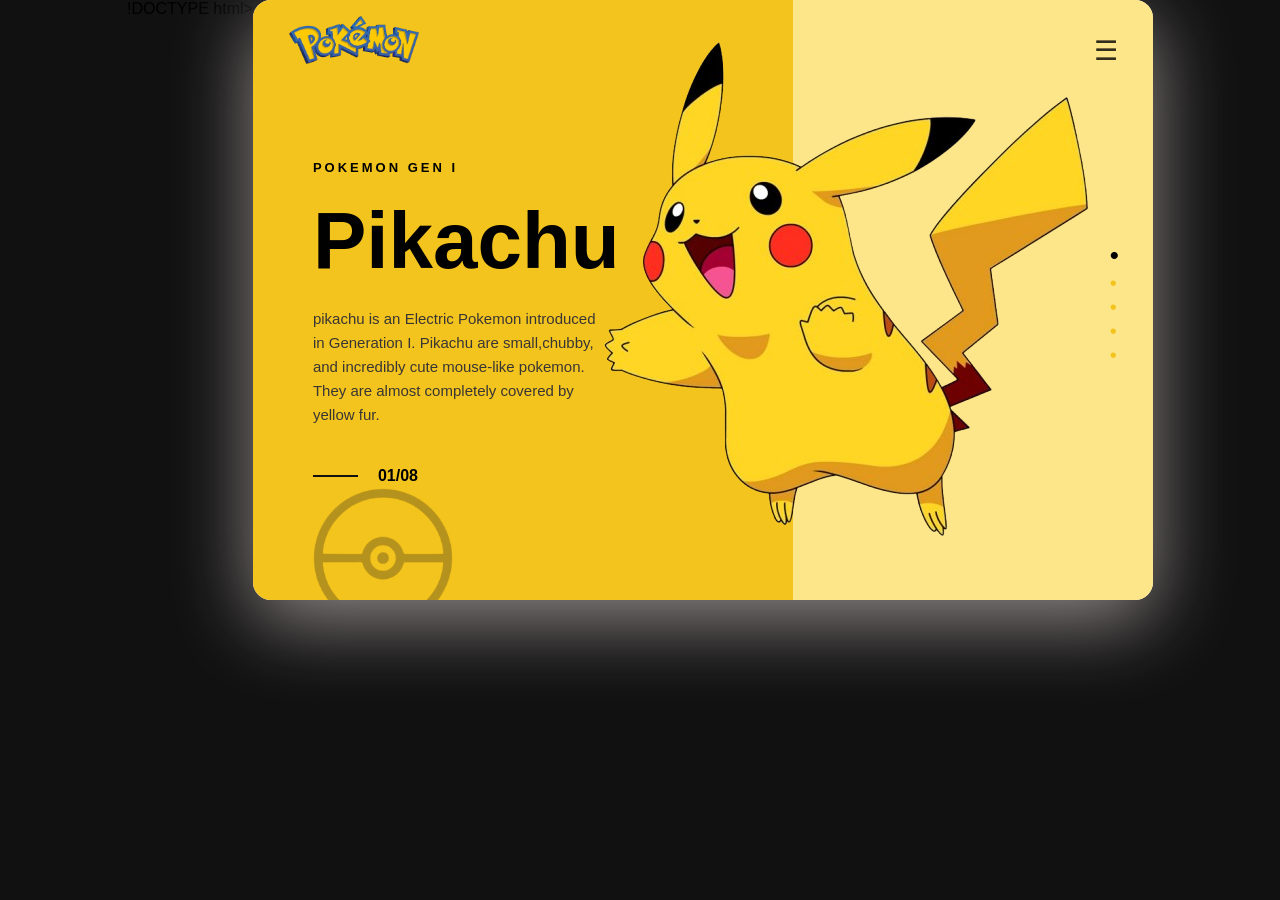
==== index.html @ 938194c4 "first upload" ====
!DOCTYPE html>
<html lang="en">
<head>
    <meta charset="UTF-8">
    <meta name="viewport" content="width=device-width, initial-scale=1.0">
    <title>Pikachu Card</title>
    <link rel="stylesheet" href="style.css">
</head>
<body>
    <div class="container">

        <!--Left  Side-->
        <div class="left">
          <!-- logo image -->
            <image src="poki_logo-removebg-preview.png" class="logo">
              <h4>POKEMON GEN I</h4>
              <h1>Pikachu</h1>
              <p>pikachu is an Electric Pokemon introduced <br>in Generation I.
                Pikachu are small,chubby,<br>and incredibly cute mouse-like pokemon.<br>
                They are almost completely covered by<br> yellow fur.
              </p>
              <div class="count">
                <span></span>
                <b>01/08</b>
              </div>
            </div >
            <!-- Right Side-->
             <div class="right">
                <div class="menu">&#9776;</div>
                <div class="dots">
                  <span class="first-dot">•</span>
                  <span>•</span>
                  <span>•</span>
                  <span>•</span>
                  <span>•</span>
                  </div>
                <image src="Old_Pikachu-removebg-preview.png" class="pikachu"></image>
                <image src="pokeball-icon--removebg-preview.png" class="pokeball"></image>
                </div>
             
              
    
</body>
</html>
---- style.css ----
*{
      margin: 0;
      padding: 0;
      box-sizing: border-box;
      font-family: Arial, Helvetica, sans-serif;
   }
   html,body{
    height: 100%;
    width: 100%;
    display:flex;
    justify-content: center;
    /* align-items: center; */
    background: #111;
   }
  .container{
    width: 900px;
    height: 600px;
    background: white;
    border-radius: 18px;
    overflow: hidden;
    display: flex;
    position: relative;
    box-shadow:0 20px 80px rgba(174,164,164,0.839) ;
  }
   /* left side */

  .left{
    width:60% ;
    background-color: #f4c41e;
    padding-top: 160px;
    padding-bottom: 80px;
    padding-left: 60px;
    padding-right: 60px;
    position: relative;
  }
  /* pokemon logo */
  .logo{
    position: absolute;
    top: 16px;
    left:36px;
    width: 130px;;
  }
  /* h4 */
  .left h4{
    letter-spacing: 3px;
    font-size: 13px;
    margin-bottom: 20px;
    /* font-weight: bold; */
  }
  .left h1{
    font-size: 80px;
    /* font-weight: 900; */
    margin-bottom: 20px;
    color:rgb(1,1,1);
  }
  .left p{
    width: 300px;
    line-height: 1.6;
    font-size: 15px; 
    color: rgb(56,53,53);
  }
  .count{
    margin-top: 40px;
    /* font-size: 22px; */
    display: flex;
    align-items: center;
    gap:20px;
  }
  .count span{
    width: 45px;
    height: 2px;
    background-color:#111;
  }

  /* Right side*/
  
  .right{
    width: 40%;
    background:#fde68a ;
  }
  .menu{
    position: absolute;
    top: 35px;
    right: 35px;
    font-size: 27px;
    opacity: 0.8;
  }
  .pikachu{
    position: absolute;
    right:55px;
    top:40px;
  }
  .right .dots{
    position:absolute;
    right: 34px;
    top:240px;
    display: flex;
    flex-direction: column;
    color: #f4c41e;
    font-size: 20px;
    gap:1px;
  }
  .first-dot{
    color: black;
    font-size: 26px;
  }
  .pokeball{
    opacity: 0.3;
    position: absolute;
    width:180px;
    bottom: -62px;
    left:40px;
  }
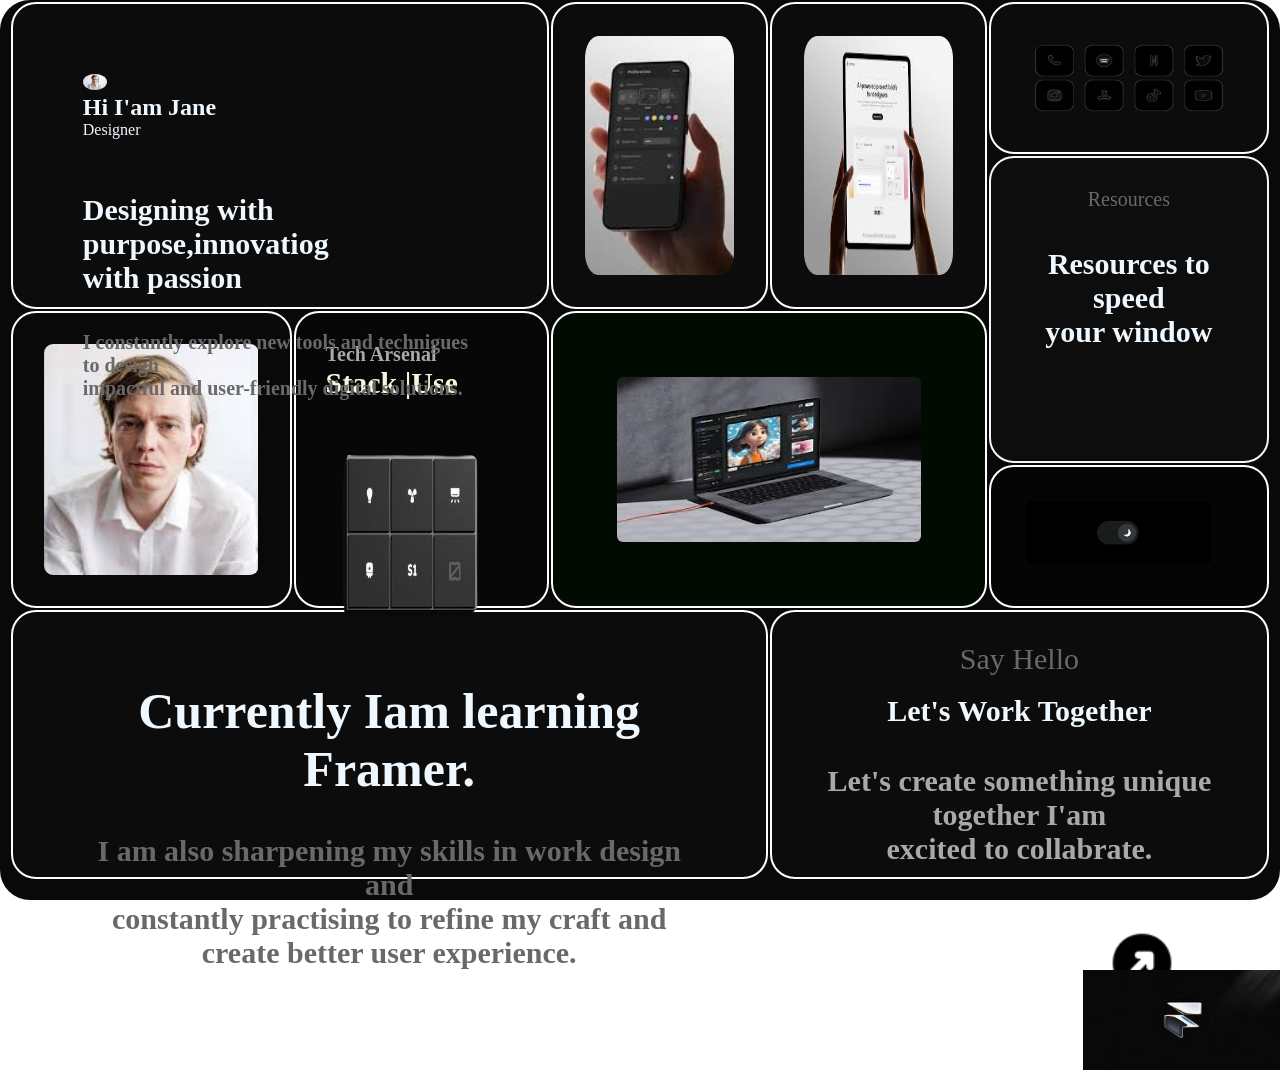
==== commit 5e881faf: "renamed file" ====
--- a/index.html
+++ b/index.html
@@ -1,44 +1,88 @@
-!DOCTYPE html>
+
+<!DOCTYPE html>
 <html lang="en">
 <head>
     <meta charset="UTF-8">
     <meta name="viewport" content="width=device-width, initial-scale=1.0">
-    <title>Pikachu Card</title>
-    <link rel="stylesheet" href="style.css">
+    <title>Grid Layout</title>
+    <link rel="stylesheet" href="Task4.css">
 </head>
 <body>
-    <div class="container">
+    <main>
+        
+        <div class="top-left"
+        >
+         <img src="./assests/people.jpg" alt="chote">
+         <h2>Hi I'am Jane</h2>
+        <p>Designer</p>
+        <br><br><br>
+        <h1> Designing with purpose,innovatiog <br> 
+          with passion</h1><br><br>
+        <h3> I constantly explore new tools and technigues to desigh<br>
+         impactful and user-friendly digital solutions.</h3></div>
+        <div class="top-1"> 
+             <img src="./assests/mobile.jpg" alt="mobile"></img>
+        </div>
+         
+        
+        <div class="top-2">
+            <img src="./assests/tablet.jpg" alt="tablet">
+        </div>
+        <div class="top-right1">
+            <img src="./assests/Untitled_design-removebg-preview (1).png" alt="icon">
+        </div>
+        <div class="top-right2">
+            <p> Resources</p>
+            <br>
+            <br>
+            <h2> Resources to speed<br>
+            your window</h2>
+            <br>
+            <br>
+            <br>
+            <img src="./assests/icons8-circled-up-right-50.png" alt="arrow">
+        </div>
 
-        <!--Left  Side-->
-        <div class="left">
-          <!-- logo image -->
-            <image src="poki_logo-removebg-preview.png" class="logo">
-              <h4>POKEMON GEN I</h4>
-              <h1>Pikachu</h1>
-              <p>pikachu is an Electric Pokemon introduced <br>in Generation I.
-                Pikachu are small,chubby,<br>and incredibly cute mouse-like pokemon.<br>
-                They are almost completely covered by<br> yellow fur.
-              </p>
-              <div class="count">
-                <span></span>
-                <b>01/08</b>
-              </div>
-            </div >
-            <!-- Right Side-->
-             <div class="right">
-                <div class="menu">&#9776;</div>
-                <div class="dots">
-                  <span class="first-dot">•</span>
-                  <span>•</span>
-                  <span>•</span>
-                  <span>•</span>
-                  <span>•</span>
-                  </div>
-                <image src="Old_Pikachu-removebg-preview.png" class="pikachu"></image>
-                <image src="pokeball-icon--removebg-preview.png" class="pokeball"></image>
-                </div>
-             
-              
+        
+        <div class="centre-left1">
+            <img src="./assests/people.jpg" alt="people">
+        </div>
+        <div class="centre-left2">
+            <h3> Tech Arsenal</h3>
+            <h2> Stack |Use</h2>
+            <br>
+            <br>
+            <br>
+            <img src="./assests/left_logo-removebg-preview.png" alt="picon">
+        </div>
+        <div class="centre">
+            <img src="./assests/laptopnew.jpg" alt="laptop">
+        </div>
+        <div class="centre-right1">
+            <img src="./assests/chand.png" alt="chand">
+        </div>
+        
+
+        <div class="bottom-right">
+            <p> Say Hello</p>
+            <br>
+            <h2> Let's Work Together</h2>
+            <br>
+            <br>
+            <h3> Let's create something unique together I'am
+                <br> excited to collabrate.</h3>
+                    <br>
+                    
+                    
+                    <img src="./assests/icons8-circled-up-right-50.png" alt="con ">
+        </div>
+        <div class="bottom-left">
+            <h1> Currently Iam learning Framer.</h1><br><br>
+            <h3> I am also sharpening my skills in work design and<br> constantly practising to refine my craft and <br>create better user experience.</h3>
+            <img src="./assests/logo.jpg" alt="car">
+        </div>
+
+    </main>
     
 </body>
 </html>
--- a/Task4.css
+++ b/Task4.css
@@ -0,0 +1,304 @@
+
+
+*{
+    margin:0;
+    padding:0;
+    box-sizing: border-box;
+}
+
+html,body{
+    height:100%;
+    width:100%;
+}
+main{
+    height:100%;
+    width:100%;
+    justify-content: center;
+    position: relative;
+    background-color: rgb(9, 9, 9);
+    border-radius: 30px;
+    display: grid;
+    padding: 2px;
+    gap: 2px;
+    grid-template-columns: 22% 20% 17% 17% 22%  ;
+    grid-template-rows:17% 17% 17% 16% 30% ;
+    grid-template-areas: 
+    "top-left  top-left top-1 top-2  top-right1 "
+    "top-left  top-left  top-1 top-2  top-right2  "
+    " centre-left1 centre-left2  centre  centre top-right2 "
+    " centre-left1 centre-left2  centre  centre centre-right1"
+    " bottom-left  bottom-left bottom-left  bottom-right bottom-right"
+    ;
+    
+
+}
+
+.top-left{
+background-color: rgb(12, 12, 12);
+grid-area: top-left;
+border: 2px solid white;
+border-radius:25px ;
+padding: 70px;
+
+}
+
+
+.top-left h1{
+
+font-size: 30px;
+color: aliceblue;
+position: relative;
+
+
+}
+ .top-left h3{
+  font-size: 20px;
+  color: dimgray;
+  position: relative;
+  
+ }
+
+ .top-left img{
+    border-radius: 100%;
+    height: 10%;
+    position: relative;
+ }
+
+ .top-left h2{
+    color: aliceblue;
+    align-items: center;
+ }
+.top-left p{
+    color: aliceblue;
+}
+.top-1{
+background-color: rgb(12, 12, 12);
+grid-area: top-1;
+border: 2px solid white;
+border-radius:25px ;
+padding: 30px;
+}
+
+    
+.top-2{
+background-color: rgb(12, 12, 12);
+grid-area: top-2;
+border: 2px solid white;
+border-radius:25px ;
+padding: 30px;
+}
+
+.top-right1{
+    background-color: rgb(12, 12, 12);
+    grid-area: top-right1;
+    border: 2px solid white;
+    border-radius:25px ;
+    padding: 30px;
+
+
+}
+
+.top-right1 img{
+    border-radius: 5%;
+    height: 100%;
+    width: 100%;
+    position: relative;
+    color: dimgray;
+}
+
+.top-right2{
+background-color: rgb(13, 13, 13);
+grid-area: top-right2;
+border: 2px solid rgb(247, 246, 246);
+border-radius:25px ;
+padding: 30px;
+}
+
+.top-right2 p{
+    font-size: 20px;
+    color: dimgray;
+    text-align: center;
+}
+.top-right2 h2{
+    font-size: 30px;
+    font-weight: 20px;
+    color: aliceblue;
+    text-align: center;
+}
+
+.top-right2 img{
+    width:20%;
+    height: 20%;
+    margin-left: 70%;
+    margin-top: 60px;
+}
+
+
+
+
+.centre-left1{
+background-color: rgb(9, 9, 9);
+grid-area: centre-left1;
+border: 2px solid white;
+border-radius:25px ;
+padding: 30px;
+
+}
+
+.centre-left2{
+background-color: rgb(7, 7, 7);
+grid-area: centre-left2;
+border: 2px solid white;
+border-radius:25px ;
+padding: 30px;
+
+}
+
+.centre{
+background-color: rgb(1, 11, 1);
+grid-area: centre;
+border: 2px solid white;
+border-radius:25px ;
+padding: 60px;
+}
+
+.centre-right1{
+background-color: rgb(5, 5, 5);
+grid-area: centre-right1;
+border: 2px solid white;
+border-radius:25px ;
+padding: 30px;
+color: linear radial(white);
+}
+
+
+.bottom-right{
+background-color: rgb(12, 12, 12);
+grid-area: bottom-right;
+border: 2px solid white;
+border-radius:25px ;
+padding: 30px;
+}
+
+.bottom-right p{
+ font-size: 30px;
+ text-align: center;
+ color: dimgray;
+}
+
+.bottom-right h2{
+font-size: 30px;
+ text-align: center;
+ color: aliceblue;
+}
+
+.bottom-right h3{
+font-size: 30px;
+ text-align: center;
+ color: darkgrey;
+}
+.bottom-right img{
+    height: 70px;
+    width: 70px;
+    margin-left:70%;
+    margin-top: 10%;
+    
+}
+
+
+.bottom-left h1{
+ font-size: 50px;
+ text-align: center;
+ color: aliceblue;
+ display: flex;
+}
+
+.bottom-left h3{
+font-size: 30px;
+text-align: center;
+color: dimgrey;
+display: flex;
+}
+.bottom-left{
+ background-color: rgb(12, 12, 12);  
+ grid-area: bottom-left; 
+ border: 2px solid white;
+ border-radius:25px ;
+ padding: 70px;
+}
+.bottom-left img{
+    
+width: 200px;
+height: 100px;
+margin-left: 1000px;
+margin-top: 0px;
+display: flexbox;
+justify-content: center;
+    
+}
+
+
+.top-1 img{
+    width: 100%;
+    height:100%;
+    object-fit: cover;
+    padding: 2px;
+    border-radius: 10%;
+    
+
+}
+
+.top-2 img{
+    width: 100%;
+    height:100%;
+    
+    padding: 2px;
+    border-radius: 10%;
+}
+
+.centre-left1 img{
+  width: 100%;
+    height:100%;
+    object-fit: cover;
+    padding: 0.5%;
+    border-radius: 10px;
+
+}  
+
+.centre img{
+   width: 100%;
+    height:100%;
+    
+    padding: 4px;
+    border-radius: 10px;
+ 
+}
+
+.centre-right1 img{
+   width: 100%;
+    height:100%;
+    object-fit: cover;
+    padding: 2%;
+    border-radius: 10px; 
+}
+.centre-right1 img{
+    height: 90%;
+    width: 90%;
+}
+ .centre-left2 h3{
+    font-size: 20px;
+    color: darkgrey;
+ }
+ .centre-left2 h2{
+    font-size: 30px;
+     font-weight: 20%; 
+     color: beige             ;
+ }
+
+ .centre-left2 img{
+    width:80%;
+    height: 80%;
+    position: relative;
+    border-radius: 10px;
+ }
+
